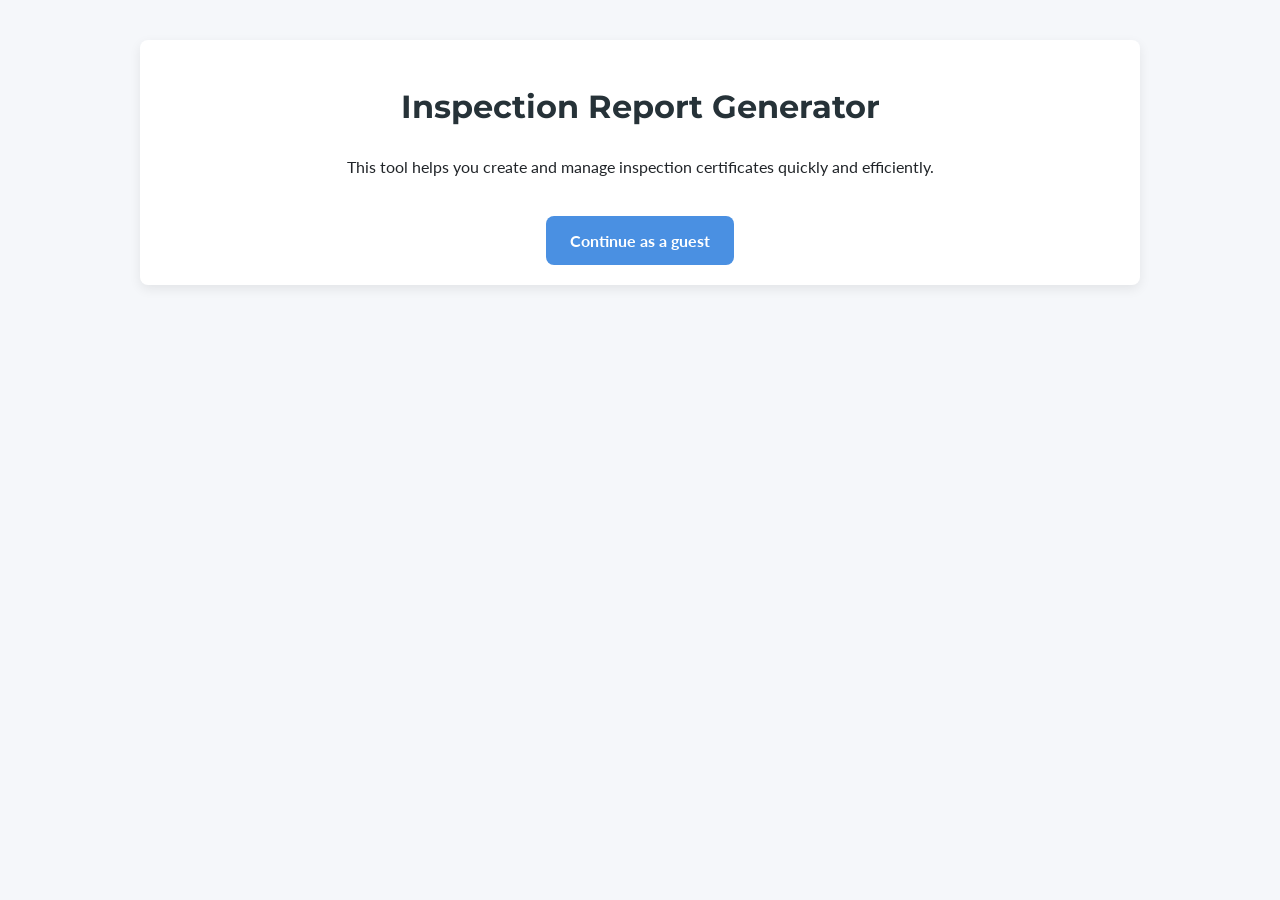
==== index.html @ 24630a1a "Implement inital pages." ====
<!DOCTYPE html>
<html lang="en">
<head>
    <meta charset="UTF-8">
    <meta name="viewport" content="width=device-width, initial-scale=1.0">
    <link rel="preconnect" href="https://fonts.googleapis.com">
    <link rel="preconnect" href="https://fonts.gstatic.com" crossorigin>
    <link href="https://fonts.googleapis.com/css2?family=Lato:wght@400;700&family=Montserrat:wght@600;700&display=swap" rel="stylesheet">
    <title>Inspection Tool</title>
    <link rel="stylesheet" href="css/style.css">
</head>
<body>
    <div class="container">
        <h1>Inspection Report Generator</h1>
        <p>This tool helps you create and manage inspection certificates quickly and efficiently.</p>
        <a href="app/dashboard.html" class="btn">Continue as a guest</a>
    </div>
</body>
</html>
---- css/style.css ----
:root {
    --primary-color: #4a90e2;
    --primary-hover-color: #357ABD;
    --dark-bg: #263238;
    --dark-bg-hover: #37474F;
    --light-bg: #f5f7fa;
    --text-dark: #212529;
    --text-light: #eceff1;
    --border-color: #dee2e6;
    --shadow: 0 4px 12px rgba(0, 0, 0, 0.08);
    --border-radius: 8px;
    --font-heading: 'Montserrat', sans-serif;
    --font-body: 'Lato', sans-serif;
}

body {
    font-family: var(--font-body);
    margin: 0;
    background-color: var(--light-bg);
    color: var(--text-dark);
    line-height: 1.6;
}

.container {
    max-width: 960px;
    margin: 40px auto;
    padding: 20px;
    background-color: #fff;
    border-radius: var(--border-radius);
    box-shadow: var(--shadow);
    text-align: center;
}

h1, h2 {
    font-family: var(--font-heading);
    color: var(--dark-bg);
    font-weight: 700;
}

.btn {
    display: inline-block;
    padding: 12px 24px;
    margin-top: 20px;
    background-color: var(--primary-color);
    color: #fff;
    text-decoration: none;
    border-radius: var(--border-radius);
    transition: all 0.3s ease;
    font-weight: 700;
    border: none;
    cursor: pointer;
    font-family: var(--font-body);
}

.btn:hover {
    background-color: var(--primary-hover-color);
    transform: translateY(-2px);
    box-shadow: 0 6px 16px rgba(0,0,0,0.12);
}

.dashboard-container {
    display: flex;
    min-height: 100vh;
}

.sidebar {
    width: 240px;
    background-color: var(--dark-bg);
    color: var(--text-light);
    padding: 20px;
    flex-shrink: 0;
    box-shadow: 4px 0 10px rgba(0,0,0,0.1);
}

.sidebar ul {
    list-style-type: none;
    padding: 0;
    margin-top: 40px;
}

.sidebar ul li a {
    color: var(--text-light);
    text-decoration: none;
    display: block;
    padding: 10px 15px;
    border-radius: var(--border-radius);
    margin-bottom: 10px;
    transition: background-color 0.2s ease-in-out;
}

.sidebar ul li a:hover {
    background-color: var(--dark-bg-hover);
}

.main-content {
    flex-grow: 1;
    padding: 40px;
    overflow-y: auto;
}

/* Form Styling */
#inspection-form {
    max-width: 600px;
    margin: 20px 0;
    text-align: left;
}

.form-group {
    margin-bottom: 20px;
}

.form-group label {
    display: block;
    margin-bottom: 8px;
    font-weight: 700;
    color: #555;
}

.form-group input[type="text"],
.form-group input[type="date"],
.form-group textarea {
    width: 100%;
    padding: 12px;
    border: 1px solid var(--border-color);
    border-radius: var(--border-radius);
    font-family: var(--font-body);
    font-size: 1rem;
    transition: border-color 0.2s, box-shadow 0.2s;
    box-sizing: border-box; /* Important for width calculation */
}

.form-group input[type="text"]:focus,
.form-group input[type="date"]:focus,
.form-group textarea:focus {
    outline: none;
    border-color: var(--primary-color);
    box-shadow: 0 0 0 3px rgba(74, 144, 226, 0.25);
}

.btn.btn-primary {
    width: 100%;
    padding: 15px;
    font-size: 1.1rem;
}
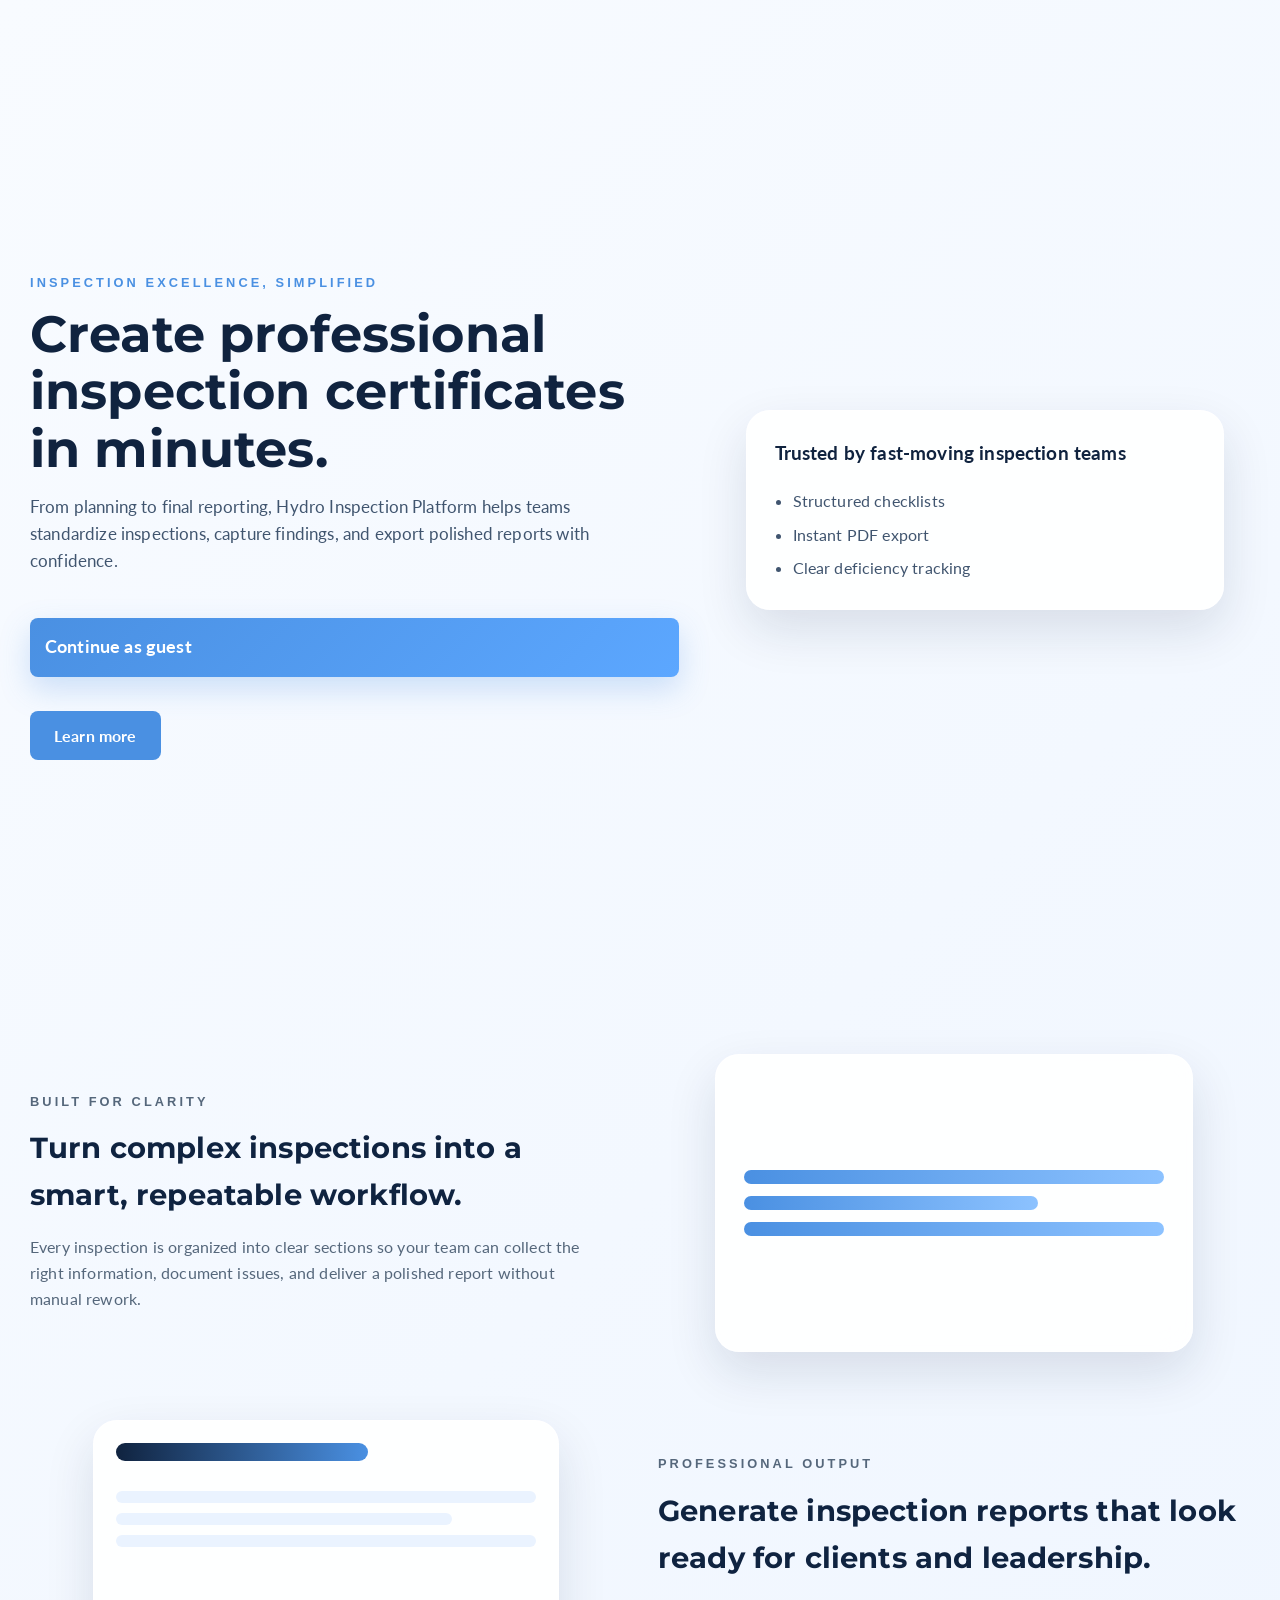
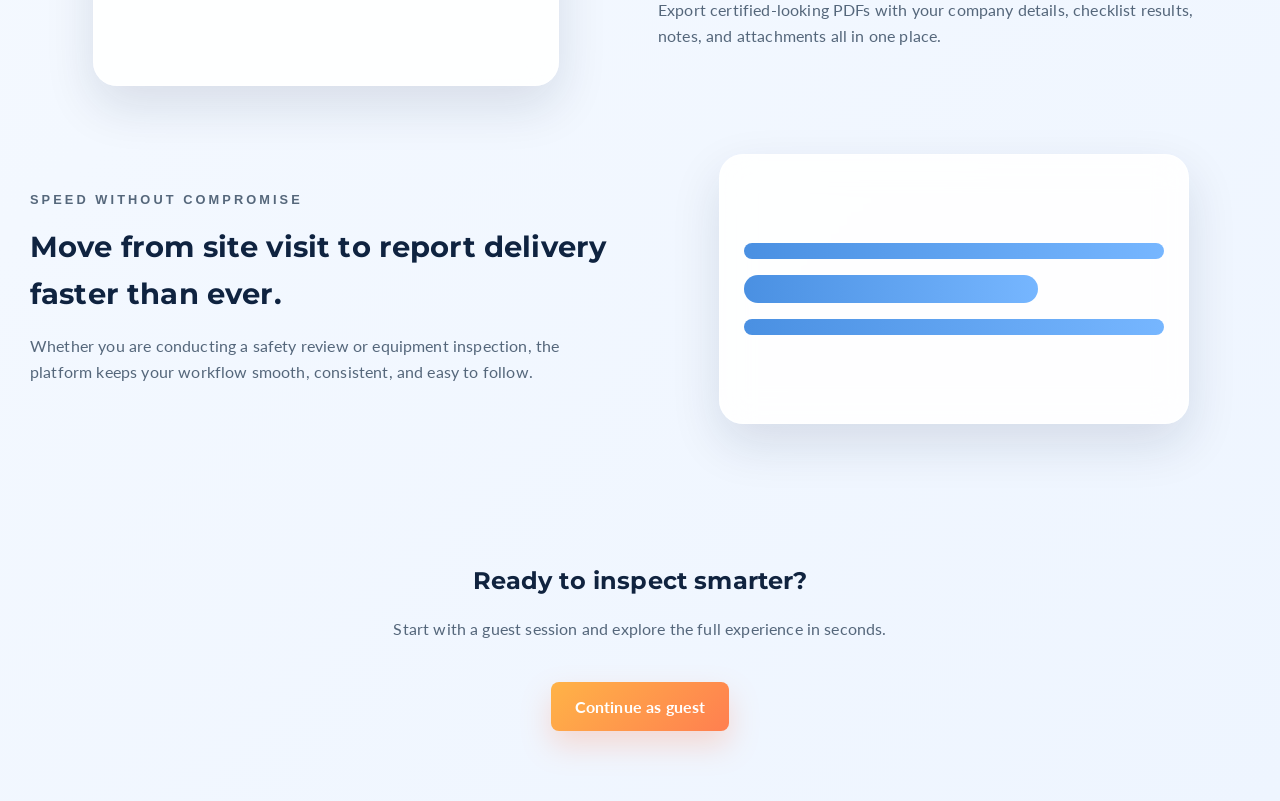
==== commit 9421afbc: "Rework landing page" ====
--- a/index.html
+++ b/index.html
@@ -6,14 +6,86 @@
     <link rel="preconnect" href="https://fonts.googleapis.com">
     <link rel="preconnect" href="https://fonts.gstatic.com" crossorigin>
     <link href="https://fonts.googleapis.com/css2?family=Lato:wght@400;700&family=Montserrat:wght@600;700&display=swap" rel="stylesheet">
-    <title>Inspection Tool</title>
+    <title>Hydro Inspection Platform</title>
     <link rel="stylesheet" href="css/style.css">
 </head>
-<body>
-    <div class="container">
-        <h1>Inspection Report Generator</h1>
-        <p>This tool helps you create and manage inspection certificates quickly and efficiently.</p>
-        <a href="app/dashboard.html" class="btn">Continue as a guest</a>
-    </div>
+<body class="landing-page">
+    <header class="hero">
+        <div class="hero-content">
+            <p class="eyebrow">Inspection Excellence, Simplified</p>
+            <h1>Create professional inspection certificates in minutes.</h1>
+            <p class="hero-copy">From planning to final reporting, Hydro Inspection Platform helps teams standardize inspections, capture findings, and export polished reports with confidence.</p>
+            <div class="hero-actions">
+                <a href="app/dashboard.html" class="btn btn-primary">Continue as guest</a>
+                <a href="app/about.html" class="btn btn-secondary">Learn more</a>
+            </div>
+        </div>
+        <div class="hero-panel">
+            <div class="hero-panel-card">
+                <h3>Trusted by fast-moving inspection teams</h3>
+                <ul>
+                    <li>Structured checklists</li>
+                    <li>Instant PDF export</li>
+                    <li>Clear deficiency tracking</li>
+                </ul>
+            </div>
+        </div>
+    </header>
+
+    <main class="marketing-sections">
+        <section class="marketing-row">
+            <div class="marketing-copy">
+                <p class="eyebrow">Built for clarity</p>
+                <h2>Turn complex inspections into a smart, repeatable workflow.</h2>
+                <p>Every inspection is organized into clear sections so your team can collect the right information, document issues, and deliver a polished report without manual rework.</p>
+            </div>
+            <div class="marketing-visual">
+                <div class="visual-card">
+                    <div class="visual-line"></div>
+                    <div class="visual-line short"></div>
+                    <div class="visual-line"></div>
+                </div>
+            </div>
+        </section>
+
+        <section class="marketing-row reverse">
+            <div class="marketing-copy">
+                <p class="eyebrow">Professional output</p>
+                <h2>Generate inspection reports that look ready for clients and leadership.</h2>
+                <p>Export certified-looking PDFs with your company details, checklist results, notes, and attachments all in one place.</p>
+            </div>
+            <div class="marketing-visual">
+                <div class="visual-card report-card">
+                    <div class="report-header"></div>
+                    <div class="report-body">
+                        <div class="report-row"></div>
+                        <div class="report-row short"></div>
+                        <div class="report-row"></div>
+                    </div>
+                </div>
+            </div>
+        </section>
+
+        <section class="marketing-row">
+            <div class="marketing-copy">
+                <p class="eyebrow">Speed without compromise</p>
+                <h2>Move from site visit to report delivery faster than ever.</h2>
+                <p>Whether you are conducting a safety review or equipment inspection, the platform keeps your workflow smooth, consistent, and easy to follow.</p>
+            </div>
+            <div class="marketing-visual">
+                <div class="visual-card metrics-card">
+                    <div class="metric-pill"></div>
+                    <div class="metric-pill large"></div>
+                    <div class="metric-pill"></div>
+                </div>
+            </div>
+        </section>
+    </main>
+
+    <footer class="landing-footer">
+        <h2>Ready to inspect smarter?</h2>
+        <p>Start with a guest session and explore the full experience in seconds.</p>
+        <a href="app/dashboard.html" class="btn btn-glow">Continue as guest</a>
+    </footer>
 </body>
 </html>
--- a/css/style.css
+++ b/css/style.css
@@ -9,8 +9,8 @@
     --border-color: #dee2e6;
     --shadow: 0 4px 12px rgba(0, 0, 0, 0.08);
     --border-radius: 8px;
-    --font-heading: 'Montserrat', sans-serif;
-    --font-body: 'Lato', sans-serif;
+    --font-heading: 'Poppins', 'Montserrat', sans-serif;
+    --font-body: 'Inter', 'Lato', sans-serif;
 }
 
 body {
@@ -19,16 +19,246 @@
     background-color: var(--light-bg);
     color: var(--text-dark);
     line-height: 1.6;
-}
-
-.container {
-    max-width: 960px;
-    margin: 40px auto;
-    padding: 20px;
-    background-color: #fff;
-    border-radius: var(--border-radius);
-    box-shadow: var(--shadow);
+    letter-spacing: 0.01em;
+}
+
+.landing-page {
+    background: linear-gradient(135deg, #f8fbff 0%, #eef5ff 100%);
+}
+
+.hero {
+    min-height: 100vh;
+    display: grid;
+    grid-template-columns: 1.1fr 0.9fr;
+    align-items: center;
+    gap: 40px;
+    max-width: 1220px;
+    margin: 0 auto;
+    padding: 60px 24px 40px;
+}
+
+.hero-content h1 {
+    font-size: clamp(2.2rem, 4vw, 3.6rem);
+    line-height: 1.12;
+    margin: 0 0 16px;
+    color: #10233f;
+}
+
+.eyebrow {
+    text-transform: uppercase;
+    letter-spacing: 0.24em;
+    font-size: 0.8rem;
+    font-weight: 800;
+    color: var(--primary-color);
+    margin-bottom: 12px;
+}
+
+.hero-copy {
+    font-size: 1.05rem;
+    max-width: 620px;
+    color: #40556f;
+    margin-bottom: 24px;
+}
+
+.hero-actions {
+    display: flex;
+    flex-wrap: wrap;
+    gap: 14px;
+}
+
+.btn-primary {
+    background: linear-gradient(135deg, var(--primary-color), #5ca7ff);
+    color: #fff;
+    box-shadow: 0 12px 30px rgba(74, 144, 226, 0.25);
+}
+
+.btn-secondary {
+    background: #fff;
+    color: var(--primary-color);
+    border: 1px solid #d7e7ff;
+}
+
+.btn-glow {
+    background: linear-gradient(135deg, #ffb347, #ff7f50);
+    color: #fff;
+    box-shadow: 0 0 0 0 rgba(255, 127, 80, 0.4), 0 14px 30px rgba(255, 127, 80, 0.25);
+    animation: pulseGlow 2s infinite;
+}
+
+.hero-panel {
+    display: flex;
+    justify-content: center;
+}
+
+.hero-panel-card,
+.visual-card,
+.report-card,
+.metrics-card {
+    background: rgba(255, 255, 255, 0.9);
+    backdrop-filter: blur(16px);
+    border: 1px solid rgba(255, 255, 255, 0.8);
+    border-radius: 24px;
+    box-shadow: 0 20px 50px rgba(16, 35, 63, 0.12);
+}
+
+.hero-panel-card {
+    width: min(100%, 420px);
+    padding: 28px;
+}
+
+.hero-panel-card h3 {
+    margin-top: 0;
+    color: #10233f;
+}
+
+.hero-panel-card ul {
+    margin: 0;
+    padding-left: 18px;
+    color: #40556f;
+}
+
+.hero-panel-card li + li {
+    margin-top: 8px;
+}
+
+.marketing-sections {
+    max-width: 1220px;
+    margin: 0 auto;
+    padding: 20px 24px 60px;
+}
+
+.marketing-row {
+    display: grid;
+    grid-template-columns: 1fr 1fr;
+    gap: 36px;
+    align-items: center;
+    padding: 34px 0;
+}
+
+.marketing-row.reverse {
+    direction: rtl;
+}
+
+.marketing-row.reverse > * {
+    direction: ltr;
+}
+
+.marketing-copy h2 {
+    font-size: clamp(1.5rem, 2.3vw, 2.2rem);
+    margin: 0 0 12px;
+    color: #0f2340;
+}
+
+.marketing-copy p {
+    color: #55677b;
+    max-width: 560px;
+}
+
+.marketing-visual {
+    display: flex;
+    justify-content: center;
+}
+
+.visual-card {
+    width: min(100%, 420px);
+    min-height: 240px;
+    padding: 28px;
+    display: flex;
+    flex-direction: column;
+    justify-content: center;
+    gap: 12px;
+}
+
+.visual-line {
+    height: 14px;
+    border-radius: 999px;
+    background: linear-gradient(90deg, #4a90e2, #8cc2ff);
+}
+
+.visual-line.short {
+    width: 70%;
+}
+
+.report-card {
+    padding: 22px;
+    min-height: 220px;
+    justify-content: flex-start;
+}
+
+.report-header {
+    height: 18px;
+    width: 60%;
+    border-radius: 999px;
+    background: linear-gradient(90deg, #10233f, #4a90e2);
+    margin-bottom: 18px;
+}
+
+.report-body {
+    display: grid;
+    gap: 10px;
+}
+
+.report-row {
+    height: 12px;
+    border-radius: 999px;
+    background: #eaf3ff;
+}
+
+.report-row.short {
+    width: 80%;
+}
+
+.metrics-card {
+    min-height: 220px;
+    padding: 24px;
+    justify-content: center;
+    gap: 16px;
+}
+
+.metric-pill {
+    height: 16px;
+    border-radius: 999px;
+    background: linear-gradient(90deg, #4a90e2, #76b6ff);
+}
+
+.metric-pill.large {
+    height: 28px;
+    width: 70%;
+}
+
+.landing-footer {
     text-align: center;
+    padding: 24px 24px 70px;
+}
+
+.landing-footer h2 {
+    margin-bottom: 8px;
+    color: #10233f;
+}
+
+.landing-footer p {
+    color: #55677b;
+    margin-bottom: 20px;
+}
+
+@keyframes pulseGlow {
+    0%, 100% { box-shadow: 0 0 0 0 rgba(255, 127, 80, 0.4), 0 14px 30px rgba(255, 127, 80, 0.25); }
+    50% { box-shadow: 0 0 20px 8px rgba(255, 127, 80, 0.2), 0 18px 34px rgba(255, 127, 80, 0.3); }
+}
+
+@media (max-width: 900px) {
+    .hero,
+    .marketing-row {
+        grid-template-columns: 1fr;
+    }
+
+    .hero {
+        text-align: center;
+    }
+
+    .hero-actions {
+        justify-content: center;
+    }
 }
 
 h1, h2 {
@@ -64,32 +294,76 @@
 }
 
 .sidebar {
-    width: 240px;
+    width: 260px;
     background-color: var(--dark-bg);
     color: var(--text-light);
     padding: 20px;
     flex-shrink: 0;
     box-shadow: 4px 0 10px rgba(0,0,0,0.1);
-}
-
-.sidebar ul {
+    display: flex;
+    flex-direction: column;
+}
+
+.sidebar-header {
+    display: flex;
+    align-items: center;
+    margin-bottom: 30px;
+}
+
+.sidebar-logo {
+    max-width: 52px;
+    height: auto;
+    margin-right: 15px;
+}
+
+.sidebar-header h2 {
+    color: var(--text-light);
+    font-size: 1.1rem;
+    line-height: 1.25;
+    margin: 0;
+    font-weight: 600;
+}
+
+.sidebar-menu {
     list-style-type: none;
     padding: 0;
-    margin-top: 40px;
-}
-
-.sidebar ul li a {
+    margin: 0;
+    flex-grow: 1;
+}
+
+.sidebar-menu li a {
     color: var(--text-light);
     text-decoration: none;
     display: block;
-    padding: 10px 15px;
+    padding: 12px 18px;
     border-radius: var(--border-radius);
     margin-bottom: 10px;
     transition: background-color 0.2s ease-in-out;
-}
-
-.sidebar ul li a:hover {
+    font-weight: 600;
+}
+
+.sidebar-menu li a:hover,
+.sidebar-menu li a.active {
     background-color: var(--dark-bg-hover);
+}
+
+.sidebar-footer {
+    border-top: 1px solid #455A64;
+    padding-top: 15px;
+    margin-top: 20px;
+    font-size: 0.8rem;
+    color: #CFD8DC;
+    text-align: center;
+}
+
+.sidebar-info {
+    margin-bottom: 15px;
+}
+
+.privacy-notice {
+    font-style: italic;
+    font-size: 0.75rem;
+    opacity: 0.8;
 }
 
 .main-content {
@@ -98,8 +372,36 @@
     overflow-y: auto;
 }
 
+.about-creator {
+    display: flex;
+    align-items: center;
+    justify-content: center;
+    gap: 12px;
+    margin-top: 36px;
+    padding: 18px 24px;
+    border: 1px solid var(--border-color);
+    border-radius: var(--border-radius);
+    background-color: #ffffff;
+    box-shadow: var(--shadow);
+    max-width: 360px;
+    margin-left: auto;
+    margin-right: auto;
+}
+
+.about-creator p {
+    margin: 0;
+    font-weight: 700;
+    color: var(--dark-bg);
+}
+
+.about-page-logo {
+    width: 72px;
+    height: auto;
+    display: block;
+}
+
 /* Form Styling */
-#inspection-form {
+#inspection-form, #settings-form {
     max-width: 600px;
     margin: 20px 0;
     text-align: left;
@@ -126,12 +428,33 @@
     font-family: var(--font-body);
     font-size: 1rem;
     transition: border-color 0.2s, box-shadow 0.2s;
-    box-sizing: border-box; /* Important for width calculation */
+    box-sizing: border-box;
+    -webkit-appearance: none;
+    -moz-appearance: none;
+    appearance: none;
+}
+
+.form-group select {
+    width: 100%;
+    padding: 12px;
+    border: 1px solid var(--border-color);
+    border-radius: var(--border-radius);
+    font-family: var(--font-body);
+    font-size: 1rem;
+    transition: border-color 0.2s, box-shadow 0.2s;
+    box-sizing: border-box;
+    -webkit-appearance: none;
+    -moz-appearance: none;
+    appearance: none;
+    background-image: url("data:image/svg+xml,%3Csvg xmlns='http://www.w3.org/2000/svg' width='12' height='12' fill='%23888'%3E%3Cpath d='M6 8.825L0 2.825l1.175-1.175L6 6.475 10.825 1.65 12 2.825z'/%3E%3C/svg%3E");
+    background-repeat: no-repeat;
+    background-position: right 12px center;
 }
 
 .form-group input[type="text"]:focus,
 .form-group input[type="date"]:focus,
-.form-group textarea:focus {
+.form-group textarea:focus,
+.form-group select:focus {
     outline: none;
     border-color: var(--primary-color);
     box-shadow: 0 0 0 3px rgba(74, 144, 226, 0.25);
@@ -141,4 +464,282 @@
     width: 100%;
     padding: 15px;
     font-size: 1.1rem;
+}
+
+/* Tab Navigation */
+.tab-nav {
+    display: flex;
+    margin-bottom: 20px;
+    border-bottom: 2px solid var(--border-color);
+}
+
+.tab-nav-btn {
+    padding: 10px 20px;
+    cursor: pointer;
+    background: none;
+    border: none;
+    font-size: 1rem;
+    font-weight: 600;
+    color: #888;
+    position: relative;
+    top: 2px;
+    border-bottom: 2px solid transparent;
+}
+
+.tab-nav-btn.active {
+    color: var(--primary-color);
+    border-bottom-color: var(--primary-color);
+}
+
+.tab-content {
+    display: none;
+    padding: 20px;
+    border: 1px solid var(--border-color);
+    border-top: none;
+    border-radius: 0 0 var(--border-radius) var(--border-radius);
+}
+
+.tab-content.active {
+    display: block;
+}
+
+/* Checklist Styling */
+.checklist-group {
+    margin-bottom: 24px;
+}
+
+.checklist-group h3 {
+    font-size: 1.05rem;
+    color: var(--dark-bg);
+    border-bottom: 1px solid var(--border-color);
+    padding-bottom: 8px;
+    margin-bottom: 8px;
+}
+
+.checklist-item {
+    display: flex;
+    justify-content: space-between;
+    align-items: center;
+    gap: 12px;
+    padding: 6px 0;
+    border-bottom: 1px solid #f1f3f5;
+    margin-bottom: 2px;
+}
+
+.checklist-item:last-child {
+    border-bottom: none;
+}
+
+.checklist-item:hover {
+    background-color: #f8f9fa;
+}
+
+.checklist-item-desc {
+    flex: 1;
+    color: #333;
+    font-size: 0.95rem;
+    line-height: 1.35;
+}
+
+.checklist-item-opts {
+    display: flex;
+    flex-wrap: wrap;
+    gap: 8px;
+    justify-content: flex-end;
+    align-items: center;
+}
+
+.checklist-option {
+    display: inline-flex;
+    align-items: center;
+    gap: 6px;
+    padding: 4px 8px;
+    border-radius: 999px;
+    border: 1px solid #e6e8ec;
+    background-color: #f8f9fa;
+    cursor: pointer;
+    font-size: 0.85rem;
+    font-weight: 600;
+    color: #4a5568;
+    white-space: nowrap;
+}
+
+.checklist-option input {
+    position: absolute;
+    opacity: 0;
+    pointer-events: none;
+}
+
+.checklist-option-icon {
+    display: inline-flex;
+    align-items: center;
+    justify-content: center;
+    color: #8a97a8;
+}
+
+.checklist-option-icon svg {
+    width: 14px;
+    height: 14px;
+    fill: currentColor;
+}
+
+.checklist-option.pass input:checked ~ .checklist-option-icon,
+.checklist-option.pass input:checked ~ .checklist-option-text {
+    color: #2f855a;
+}
+
+.checklist-option.fail input:checked ~ .checklist-option-icon,
+.checklist-option.fail input:checked ~ .checklist-option-text {
+    color: #c53030;
+}
+
+.checklist-option.na input:checked ~ .checklist-option-icon,
+.checklist-option.na input:checked ~ .checklist-option-text {
+    color: #4a5568;
+}
+
+.deficiency-row {
+    display: flex;
+    align-items: flex-end;
+    gap: 10px;
+    margin-bottom: 15px;
+    border-bottom: 1px solid var(--border-color);
+    padding-bottom: 15px;
+}
+
+.deficiency-row .form-group {
+    flex-grow: 1;
+    margin-bottom: 0;
+}
+
+.btn-danger {
+    background-color: #e24a4a;
+}
+
+.btn-danger:hover {
+    background-color: #c93030;
+}
+
+.attachments-preview {
+    display: grid;
+    grid-template-columns: repeat(auto-fill, minmax(150px, 1fr));
+    gap: 15px;
+    margin-top: 15px;
+}
+
+.attachment-preview-item {
+    border: 1px solid var(--border-color);
+    border-radius: var(--border-radius);
+    padding: 10px;
+    text-align: center;
+}
+
+.attachment-preview-item img {
+    max-width: 100%;
+    height: auto;
+    border-radius: var(--border-radius);
+    margin-bottom: 10px;
+}
+
+.attachment-preview-item input {
+    width: 100%;
+    box-sizing: border-box;
+}
+
+/* User List Table */
+.user-list table {
+    width: 100%;
+    border-collapse: collapse;
+    margin-top: 20px;
+    box-shadow: var(--shadow);
+    border-radius: var(--border-radius);
+    overflow: hidden;
+}
+
+.user-list th,
+.user-list td {
+    padding: 15px;
+    text-align: left;
+    border-bottom: 1px solid var(--border-color);
+}
+
+.user-list thead {
+    background-color: var(--dark-bg);
+    color: var(--text-light);
+    font-family: var(--font-heading);
+}
+
+.user-list tbody tr:nth-child(even) {
+    background-color: var(--light-bg);
+}
+
+.user-list tbody tr:hover {
+    background-color: #e9ecef;
+}
+
+/* Toggle Switch */
+.switch {
+  position: relative;
+  display: inline-block;
+  width: 60px;
+  height: 34px;
+}
+
+.switch input {
+  opacity: 0;
+  width: 0;
+  height: 0;
+}
+
+.slider {
+  position: absolute;
+  cursor: pointer;
+  top: 0;
+  left: 0;
+  right: 0;
+  bottom: 0;
+  background-color: #ccc;
+  -webkit-transition: .4s;
+  transition: .4s;
+}
+
+.slider:before {
+  position: absolute;
+  content: "";
+  height: 26px;
+  width: 26px;
+  left: 4px;
+  bottom: 4px;
+  background-color: white;
+  -webkit-transition: .4s;
+  transition: .4s;
+}
+
+input:checked + .slider {
+  background-color: var(--primary-color);
+}
+
+input:focus + .slider {
+  box-shadow: 0 0 1px var(--primary-color);
+}
+
+input:checked + .slider:before {
+  -webkit-transform: translateX(26px);
+  -ms-transform: translateX(26px);
+  transform: translateX(26px);
+}
+
+.slider.round {
+  border-radius: 34px;
+}
+
+.slider.round:before {
+  border-radius: 50%;
+}
+
+.about-page-logo {
+    max-width: 100px;
+    height: auto;
+    margin: 20px auto;
+    display: block;
 }
